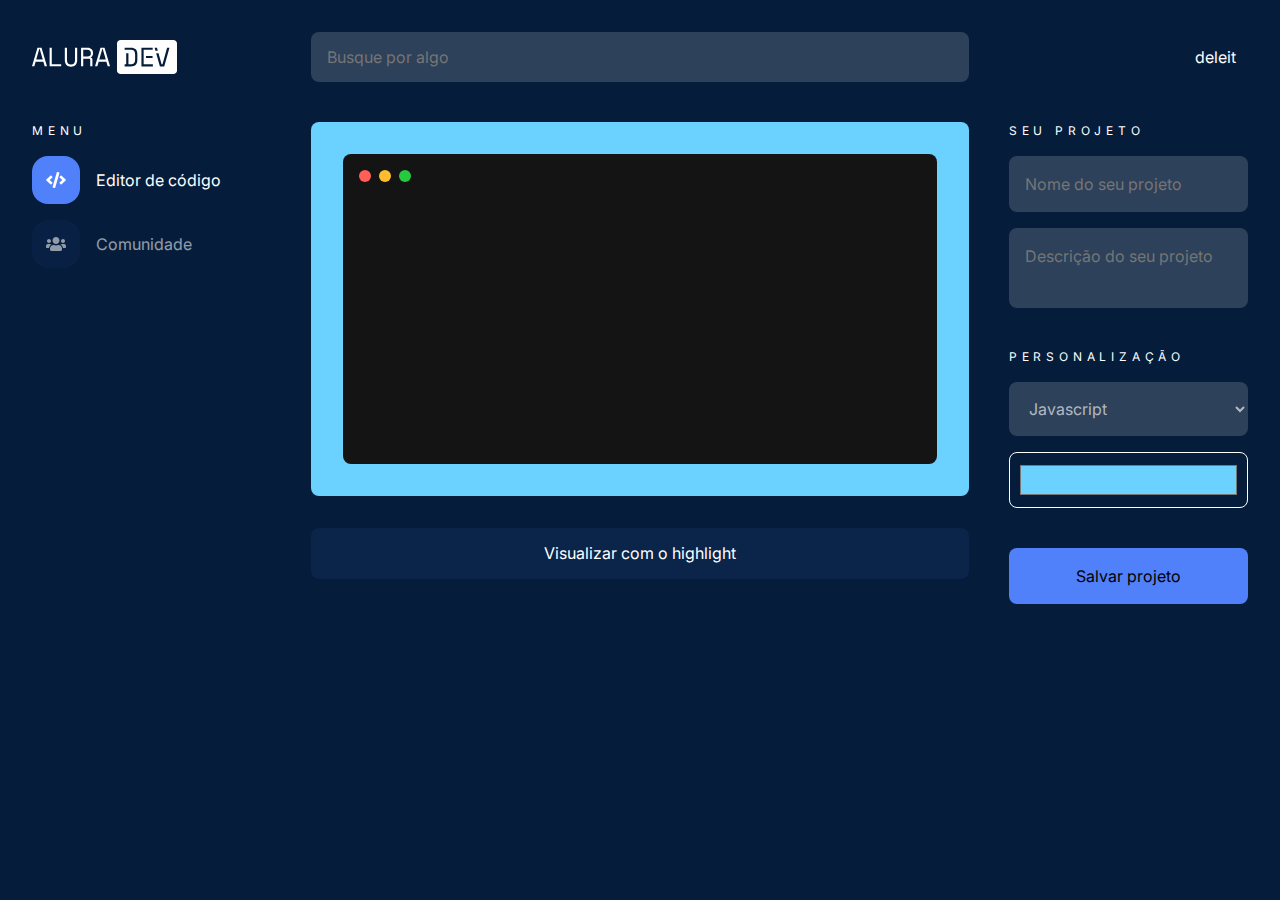
==== index.html @ f287a07c "Link para perfil do Github" ====
<!DOCTYPE html>
<html lang="pt-br">

<head>
    <meta charset="UTF-8">
    <meta http-equiv="X-UA-Compatible" content="IE=edge">
    <meta name="viewport" content="width=device-width, initial-scale=1.0">
    <link rel="preconnect" href="https://fonts.googleapis.com">
    <link rel="preconnect" href="https://fonts.gstatic.com" crossorigin>
    <link
        href="https://fonts.googleapis.com/css2?family=Inter:wght@400;700&family=Roboto+Mono:wght@400;700&display=swap"
        rel="stylesheet">
    <link rel="stylesheet" href="./assets/css/normalize.css">
    <link rel="stylesheet" href="./assets/css/reset.css">
    <link rel="stylesheet" href="./assets/css/base.css">
    <link rel="stylesheet" href="https://use.fontawesome.com/releases/v5.13.0/css/all.css">
    <link rel="stylesheet" href="./assets/css/header/topbar/topbar.css">
    <link rel="stylesheet" href="./assets/css/main/main.css">
    <link rel="stylesheet" href="./assets/css/main/menu/menu.css">
    <link rel="stylesheet" href="./assets/css/main/code-editor/code-editor.css">
    <link rel="stylesheet" href="./assets/css/main/options-menu/options-menu.css">
    <link rel="stylesheet" href="./assets/css/main/options-menu/project-setup.css">
    <link rel="stylesheet" href="./assets/css/main/options-menu/customization.css">
    <link rel="stylesheet" href="./assets/css/main/options-menu/save-btn.css">
    <title>Alura Dev</title>
</head>

<body>
    <header class="header">
        <section class="topbar">
            <img src="./assets/img/Logo.svg" alt="Logo da Alura Dev" class="topbar__logo">
            <form class="topbar__searchbar">
                <input type="text" class="topbar__input" placeholder="Busque por algo">
            </form>
            <div class="topbar__author" href="#">
                <a href="https://github.com/deleit" class="topbar__link" target="_blank">
                    <img src="https://avatars.githubusercontent.com/u/48402769" alt="" class="topbar__profilepic">
                    <span class="topbar__name">deleit</span>
                </a>
            </div>

            <div class="topbar__hamburger">
                <div class="topbar__search-icon">
                    <i class="fa fas fa-search"></i>
                </div>
                <div class="topbar__menu">
                    <i class="fas fa-bars"></i>
                </div>
            </div>
        </section>
    </header>

    <main class="main">
        <nav class="menu">
            <h2 class="menu__title">Menu</h2>
            <ul class="menu__items">
                <li>
                    <a href="#" class="menu__item menu__item--active">
                        <div class="menu__icon menu__icon--active">
                            <img src="./assets/img/editor.svg">
                        </div>
                        <span class="menu__description" href="#">Editor de código</span>
                    </a>
                </li>
                <li>
                    <a href="#" class="menu__item">
                        <div class="menu__icon">
                            <img src="./assets/img/comunidade.svg">
                        </div>
                        <span class="menu__description" href="#">Comunidade</span>
                    </a>
                </li>
            </ul>
        </nav>

        <section class="code-editor">
            <div class="code-editor__background">
                <div class="code-editor__container">
                    <div class="code-editor__topbar">
                        <div class="code-editor__circle code-editor__circle--red"></div>
                        <div class="code-editor__circle code-editor__circle--yellow"></div>
                        <div class="code-editor__circle code-editor__circle--green"></div>
                    </div>
                    <textarea class="code-editor__textarea" rows="13" spellcheck="false"></textarea>
                </div>
            </div>
            <button class="code-editor__highlight-btn">Visualizar com o highlight</button>
        </section>

        <section class="options-menu">
            <div class="project-setup">
                <h2 class="project-setup__title">Seu projeto</h2>
                <form class="project__form">
                    <input type="text" class="project__title" placeholder="Nome do seu projeto">
                    <textarea rows="2" class="project__description" placeholder="Descrição do seu projeto"></textarea>
                </form>
            </div>

            <div class="customization">
                <h2 class="customization__title">Personalização</h2>
                <form class="customization__form">
                    <select name="languages" id="languages" class="customization__language">
                        <option class="customization__option" value="javascript">Javascript</option>
                        <option class="customization__option" value="java">Java</option>
                        <option class="customization__option" value="csharp">C#</option>
                        <option class="customization__option" value="python">Python</option>
                    </select>
                    <input type="color" name="bg-color" id="bg-color" value="#6BD1FF" class="customization__color">
                </form>
            </div>

            <button class="save-btn">Salvar projeto</button>
        </section>
    </main>

</body>

</html>
---- assets/css/base.css ----
:root {
    /* blue */
    --blue-100: #96B9FD;
    --blue-200: #7BA4FC;
    --blue-300: #5081FB;
    --blue-300-inactive: rgba(80, 129, 251, 0.08);
    --blue-300-hover: rgba(80, 129, 251, 0.16);
    --blue-300-focus: rgba(80, 129, 251, 0.24);
    --menu-hover: rgba(80, 129, 251, 0.64);
    --dark-blue: #051D3B;
    --save-btn-hover: #7BA4FC;
    --save-btn-border: rgba(80, 129, 251, 0.72);
    --save-btn-focus: #96B9FD;
    
    /* neutral */
    --dark-gray: #141414;
    --background-hover: rgba(255, 255, 255, 0.08);
    --textbar-gray: rgba(255, 255, 255, 0.16);
    --textbar-gray-hover: rgba(255, 255, 255, 0.24);
    --white: #FFFFFF;
    --off-white: rgba(255, 255, 255, 0.64);

    /* mac */
    --mac_green: #27C93F;
    --mac_yellow: #FFBD2E;
    --mac_red: #FF5F56;
}

html {
    display: flex;
    justify-content: center;
}

body {
    background-color: var(--dark-blue);
    font-family: 'Inter', sans-serif;
    margin: 2rem;
    max-width: 1440px;
    width: 100%;
}
---- assets/css/header/topbar/topbar.css ----
.topbar {
    display: grid;
    column-gap: 2.5rem;
    grid-template-columns: 1fr 2.75fr 1fr;
}

.topbar__logo {
    align-self: center;
    justify-self: left;
    padding-right: 0.75rem;
}

.topbar__searchbar {
    display: flex;
    justify-content: center;
    width: 100%;
}

.topbar__input {
    background-color: var(--textbar-gray);
    border: 0px;
    border-radius: 8px;
    color: var(--white);
    padding: 1rem;
    width: 100%;
}

.topbar__input:hover {
    background-color: var(--textbar-gray-hover);
}

.topbar__author {
    align-items: center;
    display: flex;
    justify-content: flex-end;
    
}

.topbar__profilepic {
    border-radius: 100%;
    max-height: 2rem;
    max-width: 2rem;
}

.topbar__link {
    align-items: center;
    display: flex;
    padding: 0.75rem;
    text-decoration: none;
}

.topbar__link:hover {
    background-color: var(--background-hover);
    border-radius: 8px;
}

.topbar__name {
    color: var(--white);
    margin-left: 0.5rem;
}

.topbar__search-icon {
    display: none;
}

.topbar__menu {
    display: none;
}

@media (max-width: 768px) {
    .topbar {
        display: flex;
    }

    .topbar__logo {
        padding-right: 0;
    }

    .topbar__author {
        display: none;
    }
    
    .topbar__search-icon {
        display: none;
    }

    .topbar__menu {
        align-items: center;
        border-radius: 16px;
        display: flex;
        height: 3rem;
        justify-content: center;
        width: 3rem;
    }
    
    .topbar__menu:hover {
        background: var(--blue-300-inactive);
        cursor: pointer;
    }

    .topbar__menu:active {
        background: var(--blue-300-hover);
    }

    .fa-bars {
        color: var(--white);
        font-size: 2.5rem;
        line-height: 1.5rem;
        padding: 0.75rem;
    }
}

@media (max-width: 480px) {
    .topbar {
        justify-content: space-between;
    }

    .topbar__hamburger {
        display: flex;
        justify-content: space-between;
    }

    .topbar__searchbar {
        display: none;
    }

    .topbar__search-icon {
        align-items: center;
        border-radius: 16px;
        display: flex;
        height: 3rem;
        justify-content: center;
        margin: 0 2rem;
        width: 3rem;
    }

    .fa-bars {
        color: var(--white);
        font-size: 1.5rem;
        line-height: 1.5rem;
        padding: 0.75rem;
    }

    .topbar__search-icon:hover {
        cursor: pointer;
        background: var(--blue-300-inactive);
    }

    .topbar__search-icon:active {
        background: var(--blue-300-hover);
    }

    .fa-search {
        color: var(--white);
        font-size: 1.5rem;
        line-height: 1.5rem;
        padding: 0.75rem;
    }

}
---- assets/css/main/main.css ----
.main {
    column-gap: 2.5rem;
    display: grid;
    grid-template-columns: 1fr 2.75fr 1fr;
    margin-top: 2.5rem;
}

@media (max-width: 768px) {
    .main {
        grid-template-columns: 1fr;
    }
}
---- assets/css/main/menu/menu.css ----
.menu {
    display: flex;
    flex-direction: column;
}

.menu__title {
    color: var(--white);
    font-size: 0.75rem;
    line-height: 1.125rem;
    letter-spacing: 0.4em;
    text-transform: uppercase;
}

.menu__item {
    align-items: center;
    color: var(--white);
    display: flex;
    margin: 1rem 0;
    opacity: 0.56;
    text-decoration: none;
}

.menu__item:hover {
    opacity: 0.72;
}

.menu__item:hover > .menu__icon {
    background-color: var(--menu-hover);
}

.menu__item--active, .menu__item--active:hover {
    opacity: 1;
}

.menu__item--active:hover > .menu__icon--active {
    background-color: var(--blue-300);
    
}

.menu__icon {
    align-items: center;
    background-color: var(--blue-300-inactive);
    border-radius: 1rem;
    display: flex;
    height: 3rem;
    justify-content: center;
    width: 3rem;
}

.menu__icon--active {
    background-color: var(--blue-300);
}

.menu__description {
    margin: 1rem;
}

@media (max-width: 768px) {
    .menu {
        display: none;
    }
}
---- assets/css/main/code-editor/code-editor.css ----
.code-editor {
    display: flex;
    flex-direction: column;
}

.code-editor__background {
    background-color: #6BD1FF;
    border-radius: 8px;
    padding: 2rem;
}

.code-editor__container {
    display: flex;
    flex-direction: column;
}

.code-editor__topbar {
    background-color: var(--dark-gray);
    border-radius: 8px 8px 0 0;
    display: flex;
    padding: 1rem;
}

.code-editor__circle {
    background-color: white;
    border-radius: 100%;
    height: 12px;
    margin-right: 0.5rem;
    width: 12px;
}

.code-editor__circle--red {
    background-color: var(--mac_red);
}

.code-editor__circle--yellow {
    background-color: var(--mac_yellow);
}

.code-editor__circle--green {
    background-color: var(--mac_green);
}

.code-editor__textarea {
    background-color: var(--dark-gray);
    border: none;
    border-radius: 0 0 8px 8px;
    color: var(--white);
    font-family: 'Roboto mono', monospace;
    font-size: 0.875rem;
    line-height: 1.125rem;
    padding: 1rem;
    resize: none;
}

.code-editor__textarea:focus {
    outline: none;
}

.code-editor__highlight-btn {
    background-color: var(--blue-300-inactive);
    border: none;
    border-radius: 8px;
    color: var(--white);
    margin-top: 2rem;
    padding: 1rem;
}

.code-editor__highlight-btn:hover {
    background-color: var(--blue-300-hover);
    cursor: pointer;
}

.code-editor__highlight-btn:active {
    border: 4px solid var(--blue-300-focus);
}

.code-editor__highlight-btn:focus {
    background-color: var(--blue-300-focus);
}
---- assets/css/main/options-menu/options-menu.css ----
.options-menu {
    color: var(--white);
    display: flex;
    flex-direction: column;
    font-size: 0.75rem;
    letter-spacing: 0.4em;
    line-height: 1.125rem;
    text-transform: uppercase;
}
---- assets/css/main/options-menu/project-setup.css ----
.project-setup {
    margin-bottom: 2.5rem;
}

.project__form {
    display: flex;
    flex-direction: column;
}

.project__title, .project__description {
    background-color: var(--textbar-gray);
    border: none;
    border-radius: 8px;
    box-sizing: border-box;
    color: var(--white);
    font-size: 1rem;
    line-height: 1.5rem;
    padding: 1rem;
    resize: none;
    width: 100%;
}

.project__title:hover, .project__description:hover {
    background-color: var(--textbar-gray-hover);
}

.project__title {
    margin: 1rem 0;
}

@media (max-width: 768px) {
    .project-setup {
        margin-top: 2.5rem;
    }
}
---- assets/css/main/options-menu/customization.css ----
.customization__form {
    display: flex;
    flex-direction: column;
    margin-bottom: 2.5rem;
}

.customization__language {
    background-color: var(--textbar-gray);
    border: none;
    border-radius: 8px;
    box-sizing: border-box;
    color: var(--off-white);
    font-size: 1rem;
    line-height: 1.5rem;
    margin-top: 1rem;
    padding: 1rem;
    resize: none;
    width: 100%;
}

.customization__language:hover {
    background-color: var(--textbar-gray-hover);
}

.customization__option {
    background-color: #2d415b;
}

.customization__color {
    background-color: var(--dark-blue);
    border: 1px solid var(--white);
    border-radius: 8px;
    margin-top: 1rem;
    padding: 0.5rem;
    height: 3.5rem;
    width: 100%;
}

@media (max-width: 768px) {
    .customization__form {
        flex-direction: row;
    }

    .customization__language {
        margin-right: 0.5rem;
    }

    .customization__color {
        margin-left: 0.5rem;
    }
}

@media (max-width: 480px) {
    .customization__form {
        flex-direction: column;
    }

    .customization__language, .customization__color {
        margin: 1rem 0 0 0;
    }
}
---- assets/css/main/options-menu/save-btn.css ----
.save-btn {
    background-color: var(--blue-300);
    border: none;
    border-radius: 8px;
    line-height: 1.5rem;
    font-size: 1rem;
    padding: 1rem;
}

.save-btn:hover {
    background-color: var(--save-btn-hover);
    cursor: pointer;
}

.save-btn:active {
    border: 4px solid var(--save-btn-border);
}

.save-btn:focus {
    background-color: var(--save-btn-focus);
}
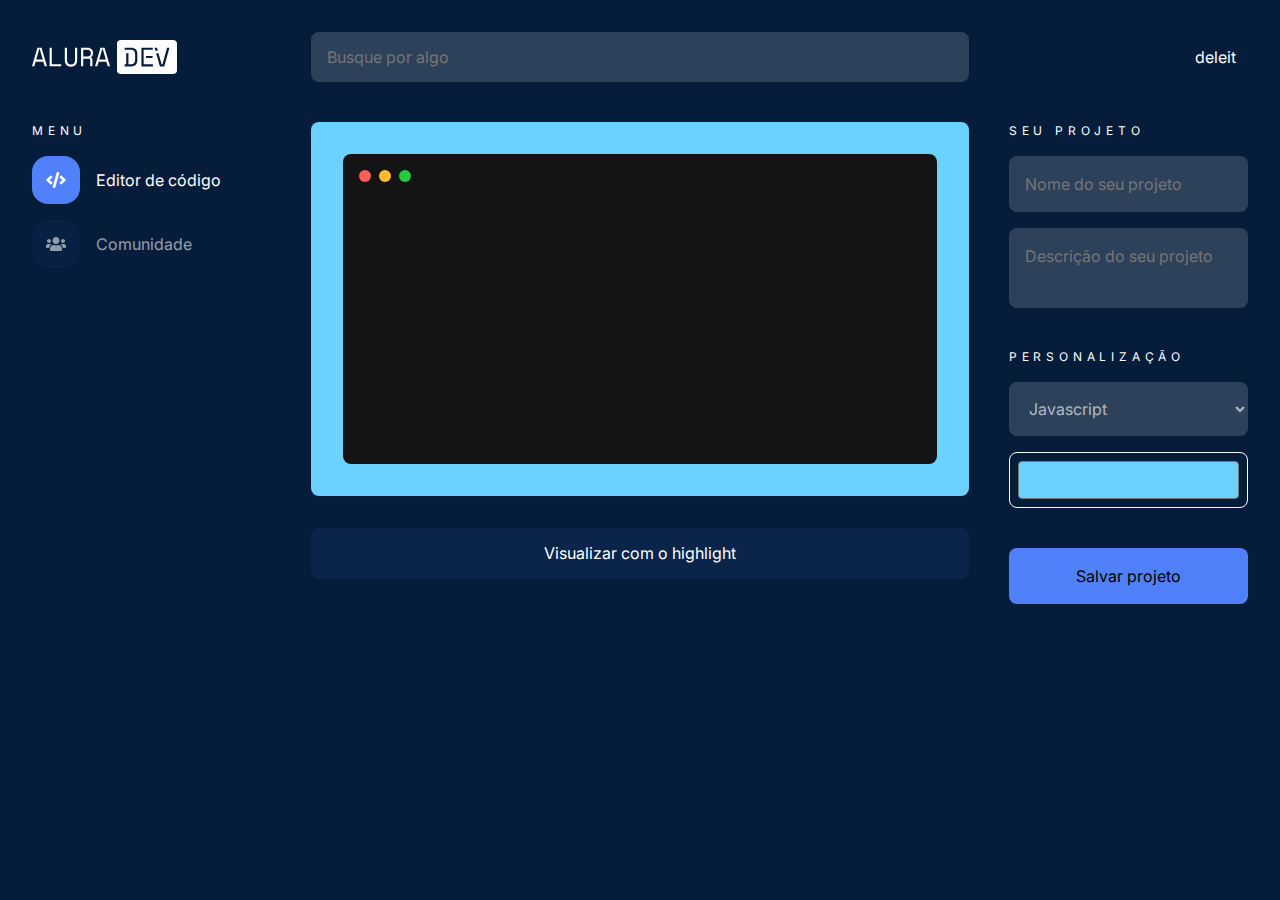
==== commit 92f69cff: "Ajustes para navegadores baseados no Chrome" ====
--- a/index.html
+++ b/index.html
@@ -14,7 +14,7 @@
     <link rel="stylesheet" href="./assets/css/reset.css">
     <link rel="stylesheet" href="./assets/css/base.css">
     <link rel="stylesheet" href="https://use.fontawesome.com/releases/v5.13.0/css/all.css">
-    <link rel="stylesheet" href="./assets/css/header/topbar/topbar.css">
+    <link rel="stylesheet" href="./assets/css/header/topbar.css">
     <link rel="stylesheet" href="./assets/css/main/main.css">
     <link rel="stylesheet" href="./assets/css/main/menu/menu.css">
     <link rel="stylesheet" href="./assets/css/main/code-editor/code-editor.css">
@@ -22,32 +22,30 @@
     <link rel="stylesheet" href="./assets/css/main/options-menu/project-setup.css">
     <link rel="stylesheet" href="./assets/css/main/options-menu/customization.css">
     <link rel="stylesheet" href="./assets/css/main/options-menu/save-btn.css">
-    <title>Alura Dev</title>
+    <title>AluraDEV</title>
 </head>
 
 <body>
-    <header class="header">
-        <section class="topbar">
-            <img src="./assets/img/Logo.svg" alt="Logo da Alura Dev" class="topbar__logo">
-            <form class="topbar__searchbar">
-                <input type="text" class="topbar__input" placeholder="Busque por algo">
-            </form>
-            <div class="topbar__author" href="#">
-                <a href="https://github.com/deleit" class="topbar__link" target="_blank">
-                    <img src="https://avatars.githubusercontent.com/u/48402769" alt="" class="topbar__profilepic">
-                    <span class="topbar__name">deleit</span>
-                </a>
+    <header class="topbar">
+        <img src="./assets/img/Logo.svg" alt="Logo da Alura Dev" class="topbar__logo">
+        <form class="topbar__searchbar">
+            <input type="text" class="topbar__input" placeholder="Busque por algo">
+        </form>
+        <div class="topbar__author">
+            <a href="https://github.com/deleit" class="topbar__link" target="_blank">
+                <img src="https://github.com/deleit.png" alt="" class="topbar__profilepic">
+                <span class="topbar__name">deleit</span>
+            </a>
+        </div>
+
+        <div class="topbar__hamburger">
+            <div class="topbar__search-icon">
+                <i class="fa fas fa-search"></i>
             </div>
-
-            <div class="topbar__hamburger">
-                <div class="topbar__search-icon">
-                    <i class="fa fas fa-search"></i>
-                </div>
-                <div class="topbar__menu">
-                    <i class="fas fa-bars"></i>
-                </div>
+            <div class="topbar__menu">
+                <i class="fas fa-bars"></i>
             </div>
-        </section>
+        </div>
     </header>
 
     <main class="main">
--- a/assets/css/base.css
+++ b/assets/css/base.css
@@ -37,4 +37,10 @@
     margin: 2rem;
     max-width: 1440px;
     width: 100%;
+}
+
+@media (max-width: 500px) {
+    body {
+        margin: 1rem;
+    }
 }--- a/assets/css/header/topbar.css
+++ b/assets/css/header/topbar.css
@@ -0,0 +1,154 @@
+.topbar {
+    display: grid;
+    column-gap: 2.5rem;
+    grid-template-columns: minmax(0, 1fr) 2.75fr minmax(0, 1fr);
+}
+
+.topbar__logo {
+    align-self: center;
+    justify-self: left;
+    padding-right: 0.75rem;
+}
+
+.topbar__searchbar {
+    display: flex;
+    justify-content: center;
+    width: 100%;
+}
+
+.topbar__input {
+    background-color: var(--textbar-gray);
+    border: 0px;
+    border-radius: 8px;
+    color: var(--white);
+    padding: 1rem;
+    width: 100%;
+}
+
+.topbar__input:hover {
+    background-color: var(--textbar-gray-hover);
+    transition: 0.2s;
+}
+
+.topbar__author {
+    align-items: center;
+    display: flex;
+    justify-content: flex-end;
+}
+
+.topbar__profilepic {
+    border-radius: 100%;
+    max-height: 2rem;
+    max-width: 2rem;
+}
+
+.topbar__link {
+    align-items: center;
+    display: flex;
+    padding: 0.75rem;
+    text-decoration: none;
+}
+
+.topbar__link:hover {
+    background-color: var(--background-hover);
+    border-radius: 8px;
+    transition: 0.2s;
+}
+
+.topbar__name {
+    color: var(--white);
+    margin-left: 0.5rem;
+}
+
+.topbar__search-icon {
+    display: none;
+}
+
+.topbar__menu {
+    display: none;
+}
+
+@media (max-width: 980px) {
+    .topbar {
+        display: flex;
+    }
+
+    .topbar__logo {
+        padding-right: 0;
+    }
+
+    .topbar__author {
+        display: none;
+    }
+    
+    .topbar__search-icon {
+        display: none;
+    }
+
+    .topbar__menu {
+        align-items: center;
+        border-radius: 16px;
+        display: flex;
+        height: 3rem;
+        justify-content: center;
+        width: 3rem;
+    }
+    
+    .topbar__menu:hover {
+        background: var(--blue-300-inactive);
+        cursor: pointer;
+    }
+
+    .topbar__menu:active {
+        background: var(--blue-300-hover);
+    }
+
+    .fa-bars {
+        color: var(--white);
+        font-size: 1.5rem;
+        line-height: 1.5rem;
+        padding: 0.75rem;
+    }
+}
+
+@media (max-width: 500px) {
+    .topbar {
+        justify-content: space-between;
+    }
+
+    .topbar__hamburger {
+        display: flex;
+        justify-content: flex-end;
+    }
+
+    .topbar__searchbar {
+        display: none;
+    }
+
+    .topbar__search-icon {
+        align-items: center;
+        border-radius: 16px;
+        display: flex;
+        height: 3rem;
+        justify-content: center;
+        margin: 0 0.5em;
+        width: 3rem;
+    }
+
+    .topbar__search-icon:hover {
+        cursor: pointer;
+        background: var(--blue-300-inactive);
+    }
+
+    .topbar__search-icon:active {
+        background: var(--blue-300-hover);
+    }
+
+    .fa-search {
+        color: var(--white);
+        font-size: 1.5rem;
+        line-height: 1.5rem;
+        padding: 0.75rem;
+    }
+
+}--- a/assets/css/main/main.css
+++ b/assets/css/main/main.css
@@ -1,11 +1,11 @@
 .main {
     column-gap: 2.5rem;
     display: grid;
-    grid-template-columns: 1fr 2.75fr 1fr;
+    grid-template-columns: minmax(0, 1fr) minmax(0, 2.75fr) minmax(0, 1fr);
     margin-top: 2.5rem;
 }
 
-@media (max-width: 768px) {
+@media (max-width: 980px) {
     .main {
         grid-template-columns: 1fr;
     }
--- a/assets/css/main/menu/menu.css
+++ b/assets/css/main/menu/menu.css
@@ -22,19 +22,22 @@
 
 .menu__item:hover {
     opacity: 0.72;
+    transition: 0.2s;
 }
 
 .menu__item:hover > .menu__icon {
     background-color: var(--menu-hover);
+    transition: 0.2s;
 }
 
 .menu__item--active, .menu__item--active:hover {
     opacity: 1;
+    transition: 0.2s;
 }
 
 .menu__item--active:hover > .menu__icon--active {
     background-color: var(--blue-300);
-    
+    transition: 0.2s;
 }
 
 .menu__icon {
@@ -44,7 +47,7 @@
     display: flex;
     height: 3rem;
     justify-content: center;
-    width: 3rem;
+    min-width: 3rem;
 }
 
 .menu__icon--active {
@@ -53,9 +56,10 @@
 
 .menu__description {
     margin: 1rem;
+    margin-right: 0;
 }
 
-@media (max-width: 768px) {
+@media (max-width: 980px) {
     .menu {
         display: none;
     }
--- a/assets/css/main/code-editor/code-editor.css
+++ b/assets/css/main/code-editor/code-editor.css
@@ -69,6 +69,7 @@
 .code-editor__highlight-btn:hover {
     background-color: var(--blue-300-hover);
     cursor: pointer;
+    transition: 0.2s;
 }
 
 .code-editor__highlight-btn:active {
--- a/assets/css/main/options-menu/project-setup.css
+++ b/assets/css/main/options-menu/project-setup.css
@@ -22,13 +22,14 @@
 
 .project__title:hover, .project__description:hover {
     background-color: var(--textbar-gray-hover);
+    transition: 0.2s;
 }
 
 .project__title {
     margin: 1rem 0;
 }
 
-@media (max-width: 768px) {
+@media (max-width: 980px) {
     .project-setup {
         margin-top: 2.5rem;
     }
--- a/assets/css/main/options-menu/customization.css
+++ b/assets/css/main/options-menu/customization.css
@@ -20,6 +20,7 @@
 
 .customization__language:hover {
     background-color: var(--textbar-gray-hover);
+    transition: 0.2s;
 }
 
 .customization__option {
@@ -36,7 +37,25 @@
     width: 100%;
 }
 
-@media (max-width: 768px) {
+.customization__color::-moz-color-swatch {
+    border-radius: 4px;
+}
+
+.customization__color::-webkit-color-swatch {
+    border-radius: 4px;
+}
+
+.customization__color::-webkit-color-swatch-wrapper {
+    padding: 0;
+    margin: 0;
+}
+
+.customization__color:hover {
+    background-color: var(--blue-300-focus);
+    transition: 0.2s;
+}
+
+@media (max-width: 980px) {
     .customization__form {
         flex-direction: row;
     }
@@ -50,7 +69,7 @@
     }
 }
 
-@media (max-width: 480px) {
+@media (max-width: 500px) {
     .customization__form {
         flex-direction: column;
     }
--- a/assets/css/main/options-menu/save-btn.css
+++ b/assets/css/main/options-menu/save-btn.css
@@ -10,6 +10,7 @@
 .save-btn:hover {
     background-color: var(--save-btn-hover);
     cursor: pointer;
+    transition: 0.2s;
 }
 
 .save-btn:active {
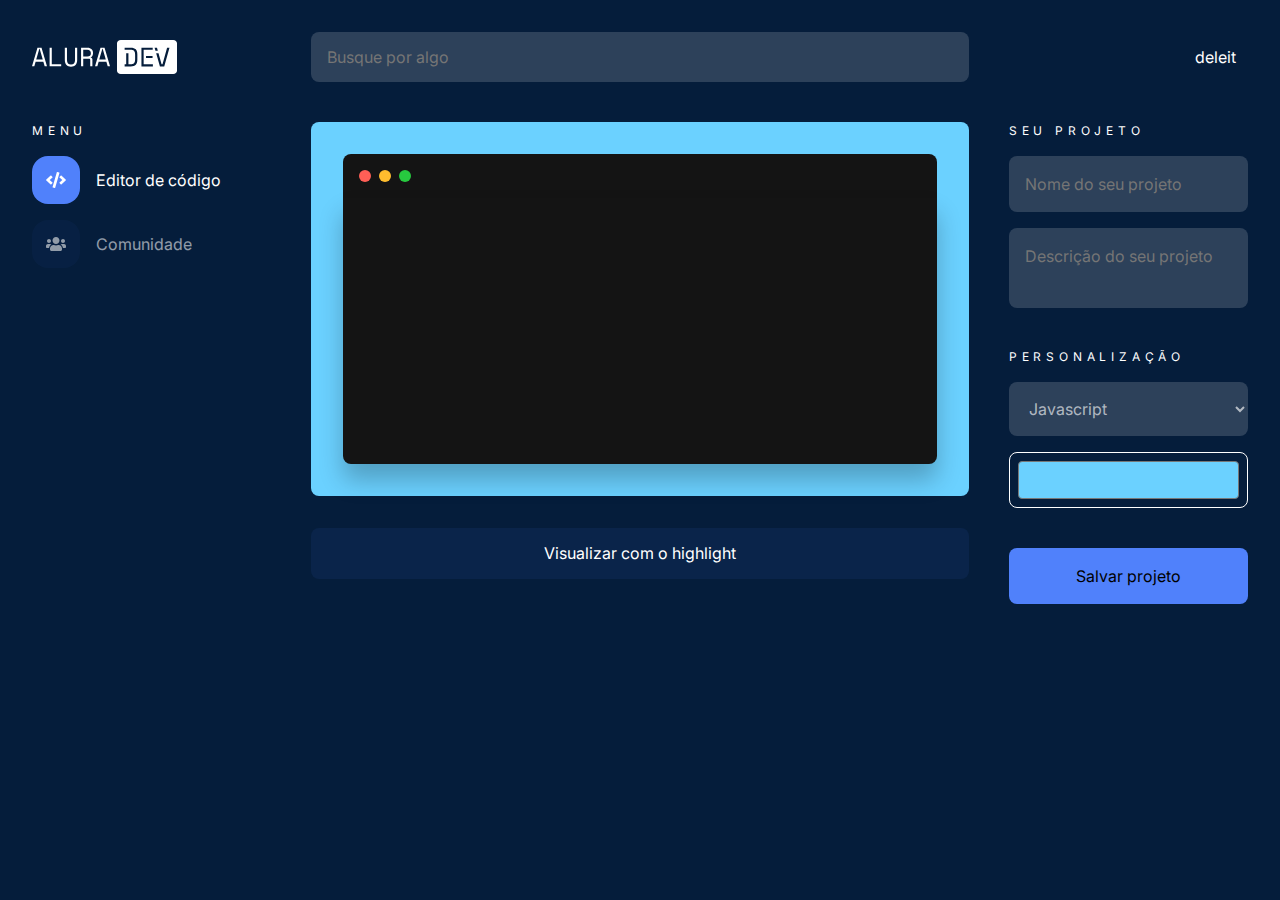
==== commit 51271bc0: "Sombra no editor de código" ====
--- a/index.html
+++ b/index.html
@@ -28,9 +28,11 @@
 <body>
     <header class="topbar">
         <img src="./assets/img/Logo.svg" alt="Logo da Alura Dev" class="topbar__logo">
+
         <form class="topbar__searchbar">
             <input type="text" class="topbar__input" placeholder="Busque por algo">
         </form>
+
         <div class="topbar__author">
             <a href="https://github.com/deleit" class="topbar__link" target="_blank">
                 <img src="https://github.com/deleit.png" alt="" class="topbar__profilepic">
--- a/assets/css/main/code-editor/code-editor.css
+++ b/assets/css/main/code-editor/code-editor.css
@@ -45,6 +45,7 @@
     background-color: var(--dark-gray);
     border: none;
     border-radius: 0 0 8px 8px;
+    box-shadow: 0px 16px 24px rgba(0, 0, 0, 0.24);
     color: var(--white);
     font-family: 'Roboto mono', monospace;
     font-size: 0.875rem;
